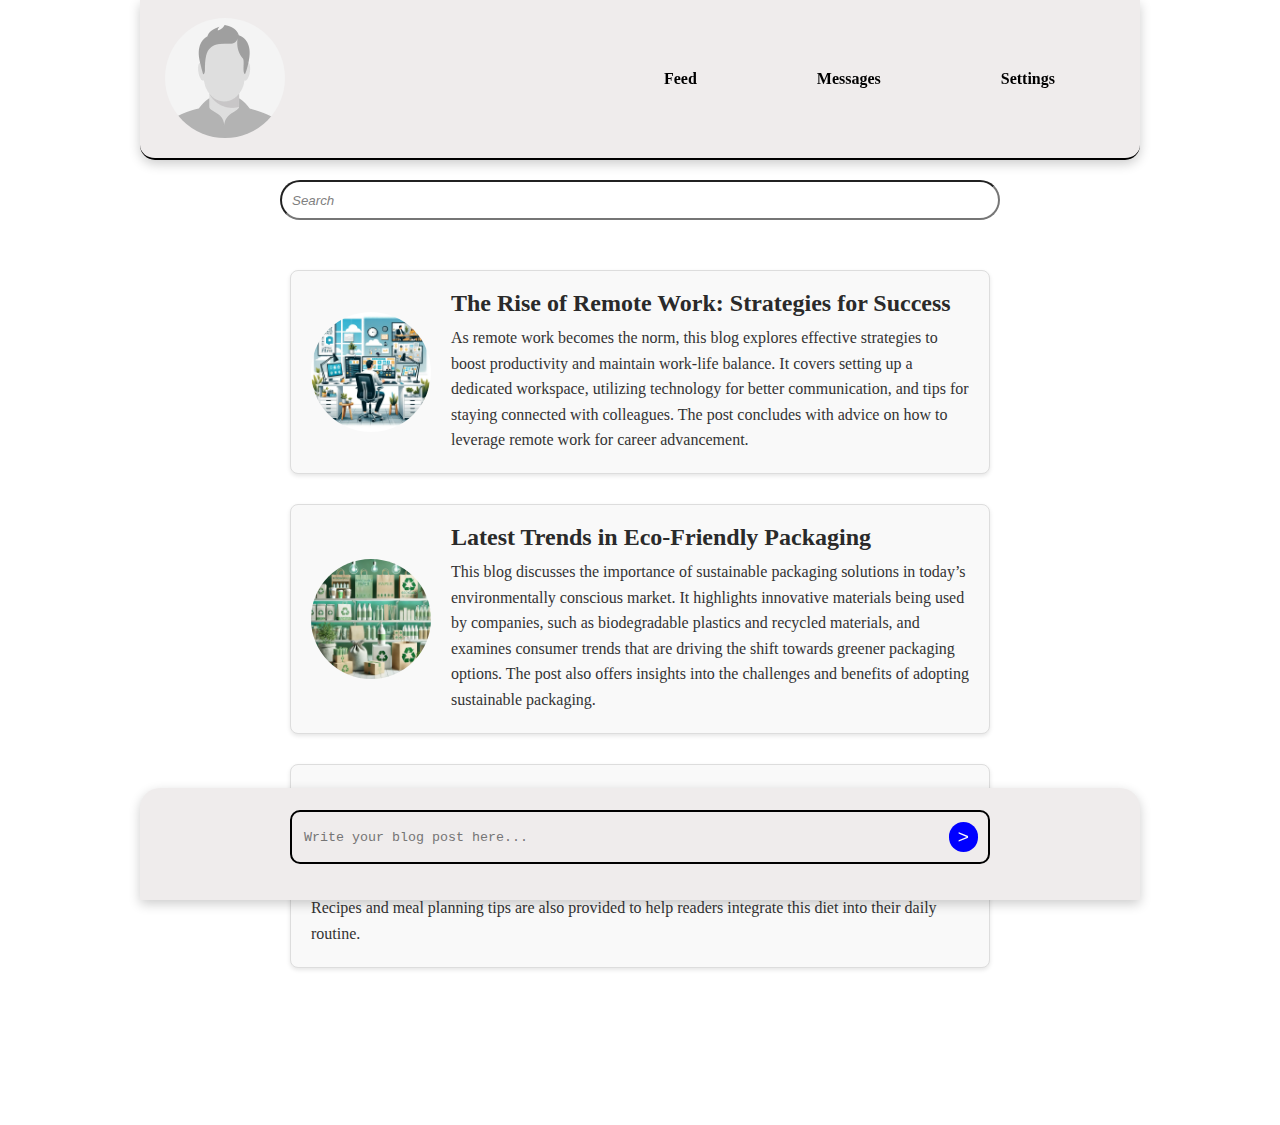
==== index.html @ 7457af22 "initialize the blogger app" ====
<!DOCTYPE html>
<html lang="en">
  <head>
    <meta charset="UTF-8" />
    <meta
      name="description"
      content="A blog hub in which anoyone can share or search for content they are interested in"
    />
    <meta name="viewport" content="width=device-width, initial-scale=1.0" />
    <link rel="stylesheet" href="reset.css" />
    <link rel="stylesheet" href="index.css" />
    <link rel="stylesheet" href="feed.css" />
    <!-- NEED TO UNCOMMENT BELOW WHEN USING BOOTSTRAP -->
    <!-- Latest compiled and minified CSS -->
    <!-- <link
      href="https://cdn.jsdelivr.net/npm/bootstrap@5.3.3/dist/css/bootstrap.min.css"
      rel="stylesheet"
    /> -->

    <!-- Latest compiled JavaScript -->
    <!-- <script src="https://cdn.jsdelivr.net/npm/bootstrap@5.3.3/dist/js/bootstrap.bundle.min.js"></script> -->
    <title>Home/Feed Page</title>
  </head>
  <body>
    <header class="flex-display-row container header">
      <a href="profile.html">
        <img
          src="images/tinified/avatar-john-doe.jpg"
          alt="User's Profile Picture"
        />
      </a>
      <nav>
        <ul class="flex-display-row container">
          <li><a href="/">Feed</a></li>
          <li><a href="./messages.html">Messages</a></li>
          <li><a href="./settings.html">Settings</a></li>
        </ul>
      </nav>
    </header>
    <section id="main-content-section" class="flex-display-col container">
      <div id="main-content-container" class="flex-display-col container">
        <form id="search-box-form" class="flex-display-col container">
          <input type="search" name="query" placeholder="Search" />
        </form>
        <div id="blog-summaries-container" class="container flex-display-col">
          <a href="">
            <div id="blog-summary-container" class="container">
              <img
                src="images/tinified/rise-of-remote-work.webp"
                alt="The rise of remote work"
              />
              <div>
                <h3>The Rise of Remote Work: Strategies for Success</h3>
                <p>
                  As remote work becomes the norm, this blog explores effective
                  strategies to boost productivity and maintain work-life
                  balance. It covers setting up a dedicated workspace, utilizing
                  technology for better communication, and tips for staying
                  connected with colleagues. The post concludes with advice on
                  how to leverage remote work for career advancement.
                </p>
              </div>
            </div>
          </a>
          <a href="">
            <div id="blog-summary-container" class="container">
              <img
                src="images/eco-friendly-packaging.webp"
                alt="Latest trends in Eco-Friendly Packaging"
              />
              <div>
                <h3>Latest Trends in Eco-Friendly Packaging</h3>
                <p>
                  This blog discusses the importance of sustainable packaging
                  solutions in today’s environmentally conscious market. It
                  highlights innovative materials being used by companies, such
                  as biodegradable plastics and recycled materials, and examines
                  consumer trends that are driving the shift towards greener
                  packaging options. The post also offers insights into the
                  challenges and benefits of adopting sustainable packaging.
                </p>
              </div>
            </div>
          </a>
          <a href="">
            <div id="blog-summary-container" class="container">
              <div>
                <h3>Exploring the Health Benefits of Mediterranean Diet</h3>
                <p>
                  Focused on the nutritional benefits of the Mediterranean diet,
                  this blog delves into how its emphasis on fruits, vegetables,
                  and whole grains contributes to a healthier lifestyle. It
                  breaks down the scientific evidence supporting the diet’s
                  impact on reducing heart disease risks and improving
                  longevity. Recipes and meal planning tips are also provided to
                  help readers integrate this diet into their daily routine.
                </p>
              </div>
            </div>
          </a>
        </div>
      </div>
    </section>
    <footer id="typing-box-form-container" class="container">
      <form id="typing-box-form" class="flex-display-row">
        <textarea
          name="content"
          placeholder="Write your blog post here..."
          rows="1"
        ></textarea>
        <button type="submit">&gt;</button>
      </form>
    </footer>
    <script type="text/JavaScript" src="index.js"></script>
  </body>
</html>
---- index.css ----
/* Adding CSS variables to adjust the color of the application */
/* :root {
  --text-color: white;
  --body-background-color: black;
  --sticky-backgorund-color: rgb(239, 236, 236);
} */

:root {
  --text-color: black;
  --body-background-color: white;
  /* Sticky here refers to the sticky elems */
  --sticky-backgorund-color: rgb(239, 236, 236);
}

body {
  background-color: var(--body-background-color);
  color: var(--text-color);
}

.container {
  max-width: 1000px;
  width: 100%;
}

.content-container {
  max-width: 800px;
  margin: 80px;
  align-items: center;
}

#main-content-container {
  max-width: 800px;
  margin-top: 20px;
  align-items: center;
  height: 100%;
}

#main-content-section {
  align-items: center;
  height: 100%;
  flex-grow: 1;
}

body {
  display: flex;
  align-items: center;
  flex-direction: column;
  overflow-y: auto;
}

html,
body {
  margin: 0;
  min-height: 100vh;
}

.flex-display-row {
  display: flex;
  flex-direction: row;
}

.flex-display-col {
  display: flex;
  flex-direction: column;
}

footer {
  bottom: 0;
  border-top-left-radius: 20px;
  border-top-right-radius: 20px;
  padding-bottom: 2%;
  padding-top: 1%;
  margin-top: 5px;
}

.header {
  align-items: center;
  justify-content: space-between;
  border-bottom: 2px solid black;
  border-bottom-left-radius: 15px;
  border-bottom-right-radius: 15px;
  top: 0;
  max-height: 160px;
  padding: 15px;
}

.header,
footer {
  box-shadow: 0 4px 12px rgba(0, 0, 0, 0.2);
  background-color: var(--sticky-backgorund-color);
  position: sticky;
  z-index: 1;
}

.header a {
  text-decoration: none;
  color: black;
  font-weight: bold;
  transition: color 0.3s;
}

.header a:hover,
.header a:focus {
  color: #0056b3; /* Changes text color on hover/focus */
  text-decoration: underline; /* Adds underline on hover/focus */
}

.header > nav {
  margin: 10px;
}

.header li {
  margin: 10px 60px;
}

.header img {
  border-radius: 120px;
  width: 120px;
  height: 120px;
  margin: 10px;
}

.header img:hover {
  scale: 1.02;
}

input[type="search"]::placeholder {
  color: grey; /* Sets the color of the placeholder text */
  font-style: italic; /* Makes the placeholder text italic */
  text-align: left; /* Aligns the placeholder text to the left */
}

input[type="search"] {
  padding-left: 10px; /* Adds space inside the input on the left */
}

#search-box-form {
  width: 100%;
  align-items: center;
}

#search-box-form > input {
  width: 90%;
  height: 40px;
  border-radius: 20px;
}

h {
  font-weight: 800;
  font-size: larger;
}

.material-symbols-outlined {
  font-variation-settings: "FILL" 0, "wght" 400, "GRAD" 0, "opsz" 24;
}

.icon {
  margin: 10px;
  transition: color 0.3s;
}

.icon:hover {
  cursor: pointer;
  scale: 1.1;
  color: blue;
}

#typing-box-form {
  width: 90%;
  max-width: 700px;
  align-items: center;
  border: 2px solid black;
  border-radius: 10px;
  padding: 10px;
  margin: 10px;
}

#typing-box-form > textarea {
  width: calc(100% - 20px);

  /* Note that this would only disable manuel resizing ability for the user, 
  i.e. any script to resize its height dynamically will continue to work*/
  resize: none;

  border: none;
  background-color: rgb(239, 236, 236);
  overflow-y: auto;
  max-height: 20vh;
  line-height: 1.6em;
  outline: none;
}

#typing-box-form > button {
  height: 30px;
  width: 30px;
  border: none;
  border-radius: 30px;
  margin-left: 10px;
  background-color: blue;
  color: white;
  font-size: larger;
}

#typing-box-form > button:hover {
  scale: 1.03;
  cursor: pointer;
  color: black;
  background-color: white;
}

p {
  text-align: left;
  text-indent: 0;
  font-size: 1rem;
  line-height: 1.6;
  color: #333;
}
---- feed.css ----
#blog-summaries-container {
  padding: 50px 50px 10px 50px;
  flex-grow: 1;
}

#blog-summaries-container a {
  text-decoration: none;
}

#blog-summaries-container a:hover {
  scale: 1.02;
}

#blog-summary-container {
  display: flex;
  align-items: center; /* Ensures the image and text are aligned at their centers */
  justify-content: center; /*Aligns content to the left for a traditional flow */
  padding: 20px; /* Adds padding around the content for better spacing */
  background-color: #f9f9f9; /* A light background color for better readability */
  border: 1px solid #ddd; /* Subtle border around the container */
  border-radius: 8px; /* Rounded corners */
  max-width: 800px; /* Restricts maximum width for better reading experience */
  margin: auto; /* Centers the container in the parent element */
  margin-bottom: 30px;
  box-shadow: 0 2px 4px rgba(0, 0, 0, 0.1); /* Soft shadow for a subtle 3D effect */
}

#blog-summary-container > img {
  width: 120px; /* Reduced size for better text balance */
  height: 120px;
  border-radius: 50%; /* Ensures the image is perfectly circular */
  margin-right: 20px; /* Right margin for spacing between image and text */
  object-fit: cover; /* Ensures the image covers the area without distortion */
}

#blog-summary-container h3 {
  margin-top: 0;
  color: #2a2a2a; /* Slightly darker than the paragraph text for emphasis */
  font-size: 1.5rem; /* Larger font size for heading */
  font-weight: 600; /* Semi-bold for better visibility */
  margin-bottom: 10px; /* Space between the header and paragraph */
}

@media screen and (max-width: 680px) {
  #blog-summary-container {
    flex-direction: column;
    text-align: center;
  }

  #blog-summary-container > img {
    margin-bottom: 20px;
  }

  #blog-summary-container h3 {
    text-align: center; /* Centers the header on smaller screens */
  }

  /* #blog-summary-container p {
    text-align: justify; 
  } */

  .header {
    flex-direction: column;
    align-items: center;
  }

  .header img {
    width: 60px;
    height: 60px;
  }

  .header > nav {
    width: 100%;
  }

  /* #temp {
    flex-direction: column;
    align-items: center;
  } */
  .header ul {
    justify-content: space-between;
  }

  .header li {
    margin: 10px 6%;
  }
}

#typing-box-form-container {
  display: flex;
  align-items: center;
  justify-content: center;
  /* padding: 0px 20px;
  padding-bottom: 40px; */
}
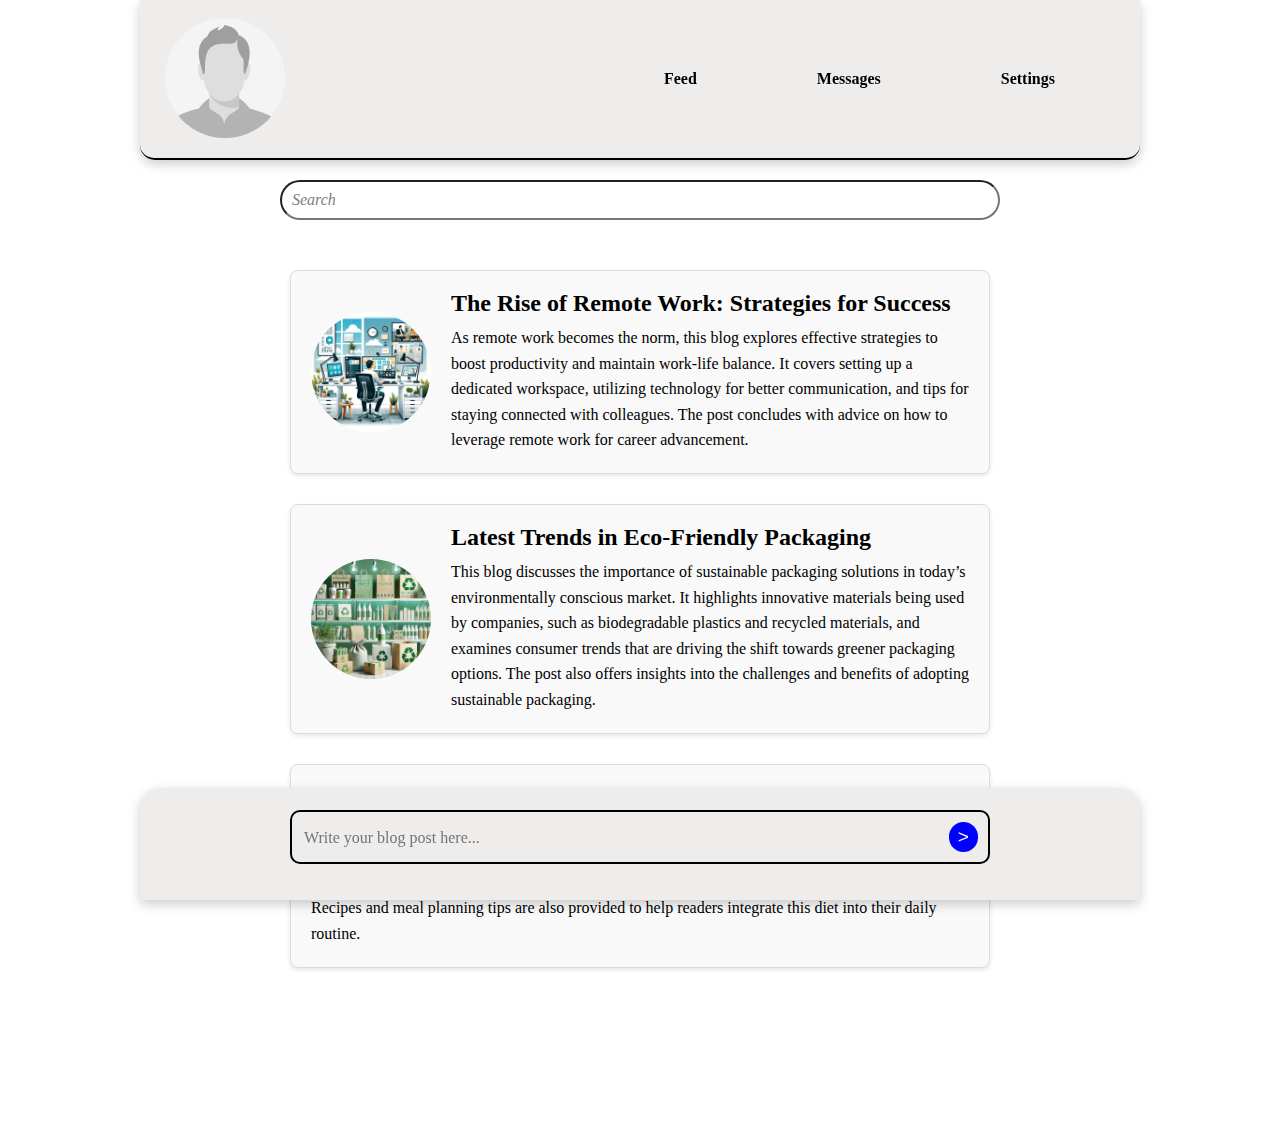
==== commit cd508077: "initialize repo" ====
--- a/index.html
+++ b/index.html
@@ -111,6 +111,6 @@
         <button type="submit">&gt;</button>
       </form>
     </footer>
-    <script type="text/JavaScript" src="index.js"></script>
+    <script type="text/JavaScript" src="scripts/index.js"></script>
   </body>
 </html>
--- a/index.css
+++ b/index.css
@@ -1,20 +1,20 @@
 /* Adding CSS variables to adjust the color of the application */
+/* Refer to these values for the dark mode */
 /* :root {
   --text-color: white;
   --body-background-color: black;
-  --sticky-backgorund-color: rgb(239, 236, 236);
+  --sticky-background-color: rgb(65, 63, 63);
+  --feed-content-color: #413f3f;
 } */
 
 :root {
   --text-color: black;
   --body-background-color: white;
-  /* Sticky here refers to the sticky elems */
-  --sticky-backgorund-color: rgb(239, 236, 236);
-}
-
-body {
-  background-color: var(--body-background-color);
-  color: var(--text-color);
+  /* Sticky here refers to the sticky elems  */
+  --sticky-background-color: rgb(239, 236, 236);
+  --feed-content-color: #f9f9f9;
+  --font-size: 16px;
+  --font-family: serif;
 }
 
 .container {
@@ -52,6 +52,10 @@
 body {
   margin: 0;
   min-height: 100vh;
+  font-family: var(--font-family);
+  font-size: var(--font-size);
+  background-color: var(--body-background-color);
+  color: var(--text-color);
 }
 
 .flex-display-row {
@@ -87,14 +91,14 @@
 .header,
 footer {
   box-shadow: 0 4px 12px rgba(0, 0, 0, 0.2);
-  background-color: var(--sticky-backgorund-color);
+  background-color: var(--sticky-background-color);
   position: sticky;
   z-index: 1;
 }
 
 .header a {
   text-decoration: none;
-  color: black;
+  color: var(--text-color);
   font-weight: bold;
   transition: color 0.3s;
 }
@@ -125,13 +129,15 @@
 }
 
 input[type="search"]::placeholder {
-  color: grey; /* Sets the color of the placeholder text */
-  font-style: italic; /* Makes the placeholder text italic */
-  text-align: left; /* Aligns the placeholder text to the left */
+  color: grey;
+  font-style: italic;
+  text-align: left;
 }
 
 input[type="search"] {
-  padding-left: 10px; /* Adds space inside the input on the left */
+  padding-left: 10px;
+  /* color: inherit; */
+  font: inherit;
 }
 
 #search-box-form {
@@ -179,11 +185,13 @@
   width: calc(100% - 20px);
 
   /* Note that this would only disable manuel resizing ability for the user, 
-  i.e. any script to resize its height dynamically will continue to work*/
+  i.e. any script to resize its height dynamically will continue to work */
   resize: none;
 
   border: none;
-  background-color: rgb(239, 236, 236);
+  background-color: inherit;
+  color: inherit;
+  font: inherit;
   overflow-y: auto;
   max-height: 20vh;
   line-height: 1.6em;
@@ -213,5 +221,9 @@
   text-indent: 0;
   font-size: 1rem;
   line-height: 1.6;
-  color: #333;
-}
+  color: var(--text-color);
+}
+
+a {
+  color: var(--text-color);
+}
--- a/feed.css
+++ b/feed.css
@@ -16,7 +16,7 @@
   align-items: center; /* Ensures the image and text are aligned at their centers */
   justify-content: center; /*Aligns content to the left for a traditional flow */
   padding: 20px; /* Adds padding around the content for better spacing */
-  background-color: #f9f9f9; /* A light background color for better readability */
+  background-color: var(--feed-content-color);
   border: 1px solid #ddd; /* Subtle border around the container */
   border-radius: 8px; /* Rounded corners */
   max-width: 800px; /* Restricts maximum width for better reading experience */
@@ -35,7 +35,9 @@
 
 #blog-summary-container h3 {
   margin-top: 0;
-  color: #2a2a2a; /* Slightly darker than the paragraph text for emphasis */
+  color: var(
+    --text-color
+  ); /* Slightly darker than the paragraph text for emphasis */
   font-size: 1.5rem; /* Larger font size for heading */
   font-weight: 600; /* Semi-bold for better visibility */
   margin-bottom: 10px; /* Space between the header and paragraph */
